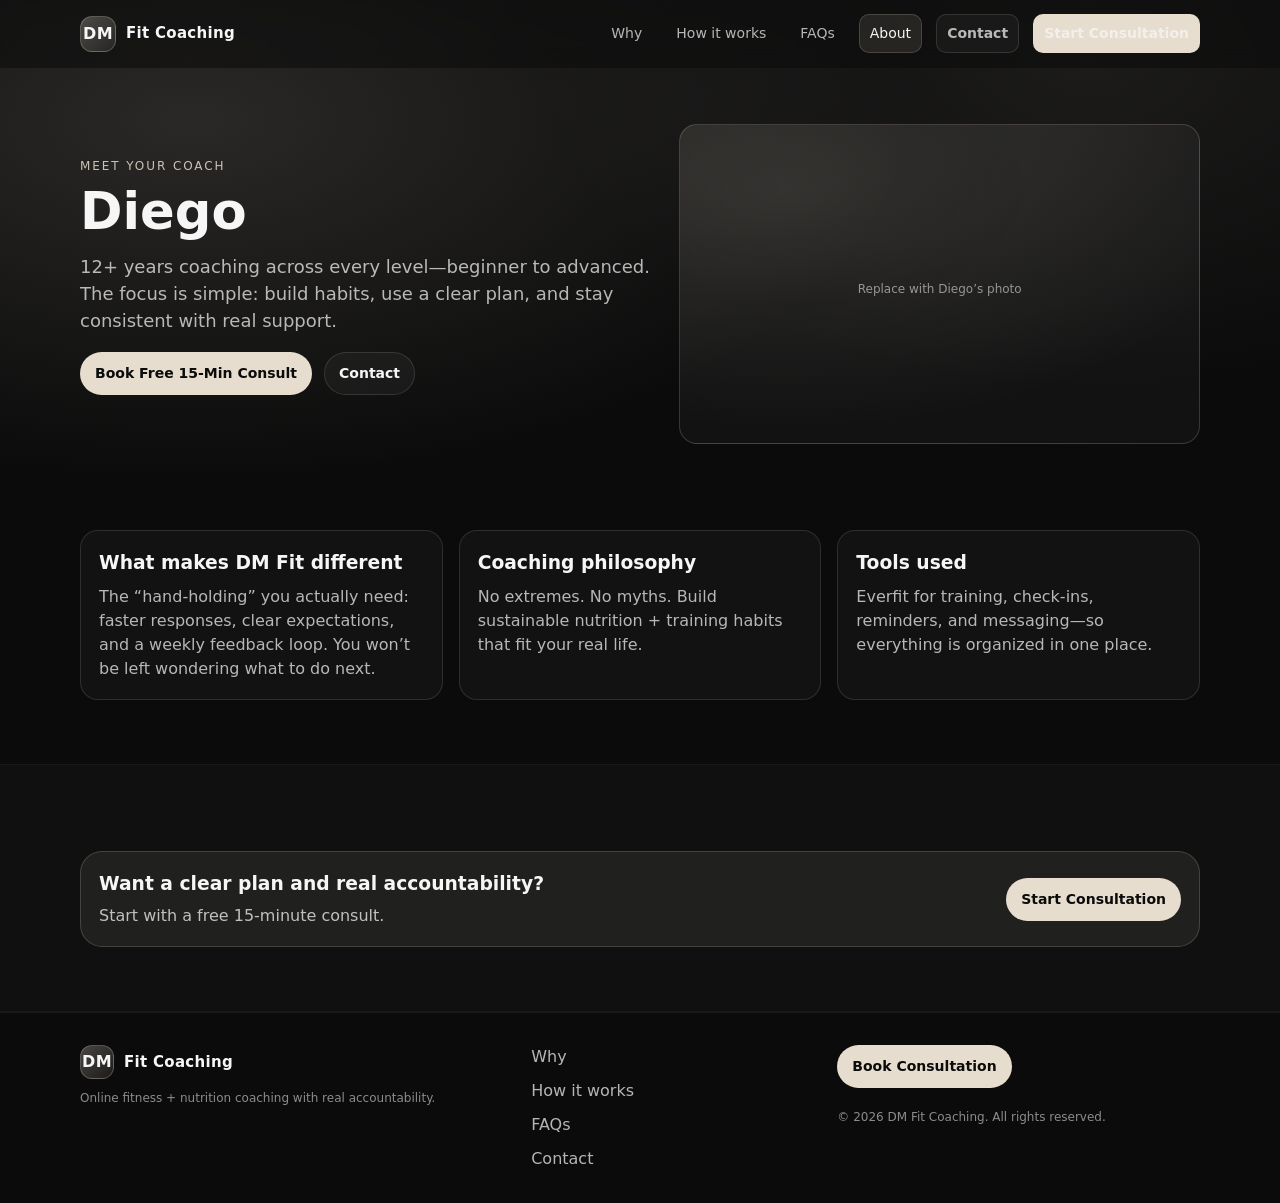
==== about.html @ 83080375 "template-base" ====
<!DOCTYPE html>
<html lang="en">
<head>
  <meta charset="UTF-8" />
  <meta name="viewport" content="width=device-width, initial-scale=1.0" />
  <title>About Diego | DM Fit Coaching</title>
  <meta name="description" content="Meet Diego — coach for DM Fit Coaching with 12+ years of experience helping clients lose weight, build strength, and build sustainable habits." />
  <link rel="stylesheet" href="styles.css" />
</head>
<body>
  <header class="header header--simple" id="siteHeader">
    <div class="container header__inner">
      <a class="brand" href="index.html">
        <span class="brand__mark">DM</span>
        <span class="brand__text">Fit Coaching</span>
      </a>

      <nav class="nav" aria-label="Primary navigation">
        <a href="index.html#why">Why</a>
        <a href="index.html#how">How it works</a>
        <a href="index.html#faq">FAQs</a>
        <a class="isActive" href="about.html">About</a>
        <a class="btn btn--ghost" href="contact.html">Contact</a>
        <a class="btn btn--primary" href="book.html">Start Consultation</a>
      </nav>

      <button class="burger" id="burgerBtn" aria-label="Open menu" aria-expanded="false">
        <span></span><span></span><span></span>
      </button>
    </div>

    <div class="mobile" id="mobileNav" aria-hidden="true">
      <div class="container mobile__inner">
        <a href="index.html#why" class="mobile__link">Why</a>
        <a href="index.html#how" class="mobile__link">How it works</a>
        <a href="index.html#faq" class="mobile__link">FAQs</a>
        <a href="about.html" class="mobile__link">About</a>
        <a href="contact.html" class="mobile__link">Contact</a>
        <a class="btn btn--primary mobile__cta" href="book.html">Start Consultation</a>
      </div>
    </div>
  </header>

  <main>
    <section class="pageHero">
      <div class="container pageHero__grid">
        <div>
          <p class="eyebrow">MEET YOUR COACH</p>
          <h1>Diego</h1>
          <p class="lead">
            12+ years coaching across every level—beginner to advanced.
            The focus is simple: build habits, use a clear plan, and stay consistent with real support.
          </p>

          <div class="hero__cta">
            <a class="btn btn--primary" href="book.html">Book Free 15-Min Consult</a>
            <a class="btn btn--ghost" href="contact.html">Contact</a>
          </div>
        </div>

        <div class="portrait" aria-label="Portrait placeholder">
          <div class="portrait__frame">
            <p class="micro">Replace with Diego’s photo</p>
          </div>
        </div>
      </div>
    </section>

    <section class="section">
      <div class="container">
        <div class="cards">
          <article class="card">
            <h3>What makes DM Fit different</h3>
            <p>
              The “hand-holding” you actually need: faster responses, clear expectations, and a weekly feedback loop.
              You won’t be left wondering what to do next.
            </p>
          </article>

          <article class="card">
            <h3>Coaching philosophy</h3>
            <p>
              No extremes. No myths. Build sustainable nutrition + training habits that fit your real life.
            </p>
          </article>

          <article class="card">
            <h3>Tools used</h3>
            <p>
              Everfit for training, check-ins, reminders, and messaging—so everything is organized in one place.
            </p>
          </article>
        </div>
      </div>
    </section>

    <section class="section section--alt">
      <div class="container">
        <div class="ctaBand">
          <div>
            <h3>Want a clear plan and real accountability?</h3>
            <p>Start with a free 15-minute consult.</p>
          </div>
          <a class="btn btn--primary" href="book.html">Start Consultation</a>
        </div>
      </div>
    </section>
  </main>

  <footer class="footer">
    <div class="container footer__inner">
      <div class="footer__brand">
        <div class="brand brand--footer">
          <span class="brand__mark">DM</span>
          <span class="brand__text">Fit Coaching</span>
        </div>
        <p class="micro">Online fitness + nutrition coaching with real accountability.</p>
      </div>

      <div class="footer__links">
        <a href="index.html#why">Why</a>
        <a href="index.html#how">How it works</a>
        <a href="index.html#faq">FAQs</a>
        <a href="contact.html">Contact</a>
      </div>

      <div class="footer__cta">
        <a class="btn btn--primary" href="book.html">Book Consultation</a>
        <p class="micro">© <span id="year"></span> DM Fit Coaching. All rights reserved.</p>
      </div>
    </div>
  </footer>

  <script src="script.js"></script>
</body>
</html>
---- styles.css ----
:root{
  --bg: #0b0b0b;
  --panel: #111111;
  --text: #f6f6f6;
  --muted: rgba(246,246,246,.72);
  --line: rgba(246,246,246,.12);

  /* Beige accent */
  --accent: #e7ddcf;
  --accent2: rgba(231,221,207,.16);

  --shadow: 0 18px 60px rgba(0,0,0,.45);
  --radius: 18px;

  --container: 1120px;
}

*{ box-sizing: border-box; }
html{ scroll-behavior: smooth; }
body{
  margin: 0;
  font-family: ui-sans-serif, system-ui, -apple-system, Segoe UI, Roboto, Helvetica, Arial, "Apple Color Emoji","Segoe UI Emoji";
  background: radial-gradient(1200px 600px at 15% 10%, rgba(231,221,207,.14), transparent 60%),
              radial-gradient(1000px 600px at 85% 5%, rgba(231,221,207,.08), transparent 55%),
              var(--bg);
  color: var(--text);
  line-height: 1.5;
}

a{ color: inherit; text-decoration: none; }
a:hover{ opacity: .92; }
img{ max-width: 100%; display:block; }

.container{
  width: min(var(--container), calc(100% - 40px));
  margin: 0 auto;
}

.srOnly{
  position:absolute;
  width:1px;height:1px;
  padding:0;margin:-1px;
  overflow:hidden;clip:rect(0,0,0,0);
  white-space:nowrap;border:0;
}

/* Topbar */
.topbar{
  background: rgba(255,255,255,.03);
  border-bottom: 1px solid var(--line);
}
.topbar__inner{
  display:flex;
  align-items:center;
  justify-content:space-between;
  gap: 16px;
  padding: 10px 0;
  font-size: 13px;
  color: var(--muted);
}
.topbar__link{
  color: var(--accent);
  font-weight: 600;
}

/* Header */
.header{
  position: sticky;
  top: 0;
  z-index: 50;
  border-bottom: 1px solid transparent;
  background: rgba(11,11,11,.55);
  backdrop-filter: blur(10px);
}
.header.isScrolled{
  border-bottom-color: var(--line);
}
.header__inner{
  display:flex;
  align-items:center;
  justify-content:space-between;
  gap: 18px;
  padding: 14px 0;
}

.brand{
  display:flex;
  align-items:center;
  gap: 10px;
  font-weight: 800;
  letter-spacing: .3px;
}
.brand__mark{
  width: 36px; height: 36px;
  display:grid; place-items:center;
  border-radius: 12px;
  background: linear-gradient(135deg, rgba(231,221,207,.28), rgba(231,221,207,.08));
  border: 1px solid rgba(231,221,207,.25);
}
.brand__text{ font-size: 15px; }

.nav{
  display:flex;
  align-items:center;
  gap: 14px;
}
.nav a{
  font-size: 14px;
  color: var(--muted);
  padding: 8px 10px;
  border-radius: 10px;
}
.nav a:hover{
  background: rgba(255,255,255,.04);
  color: var(--text);
}
.nav .isActive{
  color: var(--text);
  background: rgba(231,221,207,.10);
  border: 1px solid rgba(231,221,207,.18);
}

.burger{
  display:none;
  background: transparent;
  border: 0;
  padding: 8px;
  border-radius: 12px;
}
.burger:hover{ background: rgba(255,255,255,.04); }
.burger span{
  display:block;
  width: 22px;
  height: 2px;
  background: var(--text);
  margin: 5px 0;
  border-radius: 2px;
}

.mobile{
  display:none;
  border-top: 1px solid var(--line);
  background: rgba(11,11,11,.92);
}
.mobile__inner{
  display:grid;
  gap: 10px;
  padding: 14px 0 18px;
}
.mobile__link{
  padding: 12px 12px;
  border-radius: 12px;
  border: 1px solid var(--line);
  background: rgba(255,255,255,.03);
}
.mobile__cta{ margin-top: 6px; }

/* Buttons */
.btn{
  display:inline-flex;
  align-items:center;
  justify-content:center;
  gap: 10px;
  padding: 10px 14px;
  border-radius: 999px;
  border: 1px solid transparent;
  font-weight: 700;
  font-size: 14px;
  cursor: pointer;
}
.btn--primary{
  background: var(--accent);
  color: #0b0b0b;
  border-color: rgba(231,221,207,.35);
}
.btn--primary:hover{ filter: brightness(.97); }
.btn--ghost{
  background: rgba(255,255,255,.04);
  border-color: var(--line);
  color: var(--text);
}
.btn--ghost:hover{ background: rgba(255,255,255,.06); }
.btn--wide{ width: 100%; }

.iconBtn{
  background: rgba(255,255,255,.06);
  border: 1px solid var(--line);
  color: var(--text);
  border-radius: 12px;
  padding: 8px 10px;
  cursor:pointer;
}

/* Hero */
.hero{
  padding: 64px 0 36px;
}
.hero__grid{
  display:grid;
  grid-template-columns: 1.15fr .85fr;
  gap: 34px;
  align-items:center;
}
.eyebrow{
  font-size: 12px;
  letter-spacing: .16em;
  color: rgba(231,221,207,.85);
  margin: 0 0 10px;
}
h1{
  font-size: clamp(34px, 4vw, 56px);
  line-height: 1.05;
  margin: 0 0 14px;
}
.lead{
  font-size: 18px;
  color: var(--muted);
  margin: 0 0 18px;
  max-width: 62ch;
}
.hero__cta{
  display:flex;
  gap: 12px;
  flex-wrap: wrap;
  margin: 12px 0 16px;
}
.hero__badges{
  display:flex;
  flex-wrap:wrap;
  gap: 10px;
}
.badge{
  font-size: 13px;
  color: rgba(246,246,246,.85);
  background: rgba(255,255,255,.04);
  border: 1px solid var(--line);
  padding: 8px 10px;
  border-radius: 999px;
}

/* Media Card */
.mediaCard{
  background: linear-gradient(180deg, rgba(255,255,255,.05), rgba(255,255,255,.02));
  border: 1px solid rgba(231,221,207,.18);
  border-radius: var(--radius);
  box-shadow: var(--shadow);
  overflow:hidden;
}
.mediaCard__top{
  display:flex;
  gap: 8px;
  padding: 12px 14px;
  border-bottom: 1px solid rgba(255,255,255,.06);
  background: rgba(0,0,0,.25);
}
.dot{
  width: 10px; height: 10px;
  border-radius: 999px;
  background: rgba(246,246,246,.25);
}
.mediaCard__content{ padding: 16px 16px 18px; }
.stat{
  display:flex;
  align-items:baseline;
  justify-content:space-between;
  gap: 12px;
  padding: 14px;
  border-radius: 16px;
  background: rgba(231,221,207,.08);
  border: 1px solid rgba(231,221,207,.14);
  margin-bottom: 14px;
}
.stat__label{ color: rgba(246,246,246,.75); font-size: 13px; }
.stat__value{ font-weight: 800; }

.chat{ display:grid; gap: 10px; }
.chat__row{ display:flex; }
.chat__row--coach{ justify-content:flex-start; }
.chat__row--client{ justify-content:flex-end; }
.chat__bubble{
  max-width: 85%;
  padding: 10px 12px;
  border-radius: 14px;
  border: 1px solid var(--line);
  background: rgba(255,255,255,.03);
  color: rgba(246,246,246,.85);
  font-size: 13px;
}
.micro{
  font-size: 12px;
  color: rgba(246,246,246,.55);
  margin: 10px 0 0;
}

/* Sections */
.section{
  padding: 64px 0;
}
.section--alt{
  background: rgba(255,255,255,.02);
  border-top: 1px solid rgba(255,255,255,.04);
  border-bottom: 1px solid rgba(255,255,255,.04);
}
.section__head{
  margin-bottom: 22px;
  max-width: 80ch;
}
.section__head h2{
  font-size: 32px;
  margin: 0 0 10px;
  letter-spacing: -.02em;
}
.section__head p{
  margin: 0;
  color: var(--muted);
}

/* Cards */
.cards{
  display:grid;
  grid-template-columns: repeat(3, 1fr);
  gap: 16px;
}
.card{
  background: rgba(255,255,255,.03);
  border: 1px solid var(--line);
  border-radius: var(--radius);
  padding: 18px;
}
.card h3{ margin: 0 0 8px; }
.card p{ margin: 0; color: var(--muted); }
.card--flat{ background: rgba(255,255,255,.02); }

/* Steps */
.steps{
  display:grid;
  gap: 12px;
}
.step{
  display:flex;
  gap: 14px;
  padding: 16px;
  border-radius: var(--radius);
  background: rgba(255,255,255,.03);
  border: 1px solid var(--line);
}
.step__num{
  width: 34px; height: 34px;
  border-radius: 12px;
  display:grid; place-items:center;
  background: rgba(231,221,207,.10);
  border: 1px solid rgba(231,221,207,.18);
  color: var(--accent);
  font-weight: 900;
}
.step__body h3{ margin: 0 0 4px; }
.step__body p{ margin: 0; color: var(--muted); }

/* Callout */
.callout{
  margin-top: 18px;
  display:grid;
  grid-template-columns: 1fr .55fr;
  gap: 16px;
  padding: 18px;
  border-radius: calc(var(--radius) + 4px);
  background: linear-gradient(135deg, rgba(231,221,207,.10), rgba(255,255,255,.02));
  border: 1px solid rgba(231,221,207,.16);
}
.checklist{
  margin: 10px 0 0;
  padding-left: 18px;
  color: rgba(246,246,246,.82);
}
.checklist li{ margin: 8px 0; }
.callout__cta{
  display:grid;
  gap: 10px;
  align-content:start;
}
.priceTag{
  border-radius: var(--radius);
  background: rgba(0,0,0,.22);
  border: 1px solid rgba(231,221,207,.18);
  padding: 16px;
  text-align:center;
}
.priceTag__amount{
  font-size: 40px;
  font-weight: 900;
  letter-spacing: -0.04em;
}
.priceTag__term{ color: var(--muted); }

/* Stories */
.stories{
  display:grid;
  grid-template-columns: repeat(3, 1fr);
  gap: 16px;
}
.story{
  display:block;
  border-radius: var(--radius);
  padding: 18px;
  background: rgba(255,255,255,.03);
  border: 1px solid var(--line);
}
.story__quote{ margin: 0 0 10px; font-weight: 650; }
.story__meta{ margin: 0; color: var(--muted); font-size: 13px; }

/* FAQ */
.faq{
  border-radius: var(--radius);
  overflow:hidden;
  border: 1px solid var(--line);
  background: rgba(255,255,255,.02);
}
.faq__q{
  width: 100%;
  text-align:left;
  padding: 16px 16px;
  display:flex;
  align-items:center;
  justify-content:space-between;
  gap: 12px;
  background: transparent;
  border: 0;
  color: var(--text);
  cursor:pointer;
  font-weight: 750;
  border-bottom: 1px solid rgba(255,255,255,.04);
}
.faq__q:hover{ background: rgba(255,255,255,.03); }
.faq__icon{ color: var(--accent); font-weight: 900; }
.faq__a{
  display:none;
  padding: 0 16px 16px;
  color: var(--muted);
}
.faq__q[aria-expanded="true"] + .faq__a{
  display:block;
}

/* CTA band */
.ctaBand{
  margin-top: 22px;
  display:flex;
  align-items:center;
  justify-content:space-between;
  gap: 14px;
  padding: 18px;
  border-radius: calc(var(--radius) + 4px);
  border: 1px solid rgba(231,221,207,.18);
  background: rgba(231,221,207,.08);
}
.ctaBand--tight{ margin-top: 16px; }
.ctaBand h3{ margin: 0 0 6px; }
.ctaBand p{ margin: 0; color: rgba(246,246,246,.75); }

/* Lead box */
.leadBox{
  display:flex;
  align-items:center;
  justify-content:space-between;
  gap: 16px;
  padding: 18px;
  border-radius: calc(var(--radius) + 4px);
  border: 1px solid rgba(255,255,255,.08);
  background: rgba(255,255,255,.03);
}
.leadBox__copy h2{ margin: 0 0 6px; }
.leadBox__copy p{ margin: 0; color: var(--muted); }
.leadBox__form{
  display:flex;
  gap: 10px;
  align-items:center;
  flex-wrap: wrap;
}
.leadBox__form input{
  height: 42px;
  min-width: 240px;
  padding: 0 12px;
  border-radius: 999px;
  border: 1px solid var(--line);
  background: rgba(0,0,0,.25);
  color: var(--text);
  outline: none;
}
.leadBox__form input:focus{
  border-color: rgba(231,221,207,.35);
  box-shadow: 0 0 0 4px rgba(231,221,207,.10);
}
.formMsg{ margin: 8px 0 0; color: rgba(231,221,207,.95); font-size: 13px; width: 100%; }

/* Page hero */
.pageHero{
  padding: 56px 0 22px;
}
.pageHero__grid{
  display:grid;
  grid-template-columns: 1.05fr .95fr;
  gap: 24px;
  align-items:center;
}

/* Portrait placeholder */
.portrait__frame{
  height: 320px;
  border-radius: var(--radius);
  border: 1px solid rgba(231,221,207,.18);
  background:
    radial-gradient(800px 400px at 20% 20%, rgba(231,221,207,.12), transparent 60%),
    rgba(255,255,255,.03);
  display:grid;
  place-items:center;
}

/* Embed */
.embedCard{
  padding: 18px;
  border-radius: calc(var(--radius) + 4px);
  border: 1px solid rgba(255,255,255,.08);
  background: rgba(255,255,255,.03);
}
.embedCard__title{ margin: 0 0 8px; }
.embed{
  margin-top: 14px;
  border-radius: var(--radius);
  overflow:hidden;
  border: 1px solid var(--line);
  background: rgba(0,0,0,.25);
}
.embed iframe{
  width: 100%;
  height: 720px;
  border: 0;
}

/* Contact */
.contactGrid{
  display:grid;
  grid-template-columns: 1.1fr .9fr;
  gap: 16px;
}
.contactCard{
  padding: 18px;
  border-radius: calc(var(--radius) + 4px);
  border: 1px solid rgba(255,255,255,.08);
  background: rgba(255,255,255,.03);
}
.form{ margin-top: 14px; display:grid; gap: 12px; }
.field{ display:grid; gap: 6px; }
.field label{ font-size: 13px; color: rgba(246,246,246,.75); }
.field input, .field select, .field textarea{
  border-radius: 14px;
  border: 1px solid var(--line);
  background: rgba(0,0,0,.25);
  color: var(--text);
  padding: 12px 12px;
  outline: none;
}
.field textarea{ resize: vertical; min-height: 120px; }
.field input:focus, .field select:focus, .field textarea:focus{
  border-color: rgba(231,221,207,.35);
  box-shadow: 0 0 0 4px rgba(231,221,207,.10);
}
.contactAside{ display:grid; gap: 12px; }

/* Modal */
.modal{
  position: fixed;
  inset: 0;
  display:none;
  z-index: 100;
}
.modal.isOpen{ display:block; }
.modal__backdrop{
  position:absolute;
  inset:0;
  background: rgba(0,0,0,.62);
}
.modal__panel{
  position: relative;
  width: min(560px, calc(100% - 28px));
  margin: 70px auto;
  border-radius: calc(var(--radius) + 6px);
  border: 1px solid rgba(231,221,207,.18);
  background: rgba(12,12,12,.96);
  box-shadow: var(--shadow);
  overflow:hidden;
}
.modal__head{
  display:flex;
  align-items:center;
  justify-content:space-between;
  padding: 14px 16px;
  border-bottom: 1px solid rgba(255,255,255,.06);
}
.modal__head h3{ margin: 0; }
.modal__body{ padding: 16px; }

.pricingCard{
  border-radius: var(--radius);
  border: 1px solid rgba(255,255,255,.08);
  background: rgba(255,255,255,.03);
  padding: 16px;
}
.pricingCard__top{
  display:flex;
  align-items:baseline;
  justify-content:space-between;
  gap: 12px;
  border-bottom: 1px solid rgba(255,255,255,.06);
  padding-bottom: 12px;
  margin-bottom: 12px;
}
.pricingCard__price{
  margin: 0;
  font-size: 28px;
  font-weight: 900;
}
.pricingCard__price span{
  font-size: 14px;
  font-weight: 700;
  color: var(--muted);
}

/* Footer */
.footer{
  border-top: 1px solid rgba(255,255,255,.06);
  padding: 32px 0;
}
.footer__inner{
  display:grid;
  grid-template-columns: 1.2fr .8fr 1fr;
  gap: 16px;
  align-items:start;
}
.footer__links{
  display:grid;
  gap: 10px;
  color: var(--muted);
}
.brand--footer .brand__mark{ width: 34px; height: 34px; }
.footer__cta{ display:grid; gap: 10px; justify-items:start; }

/* Responsive */
@media (max-width: 980px){
  .nav{ display:none; }
  .burger{ display:block; }
  .mobile.isOpen{ display:block; }

  .hero__grid{ grid-template-columns: 1fr; }
  .cards{ grid-template-columns: 1fr; }
  .stories{ grid-template-columns: 1fr; }
  .callout{ grid-template-columns: 1fr; }
  .contactGrid{ grid-template-columns: 1fr; }
  .footer__inner{ grid-template-columns: 1fr; }
  .pageHero__grid{ grid-template-columns: 1fr; }
  .leadBox{ flex-direction: column; align-items: stretch; }
  .leadBox__form input{ flex: 1; min-width: 0; }
}

@media (prefers-reduced-motion: reduce){
  html{ scroll-behavior: auto; }
}
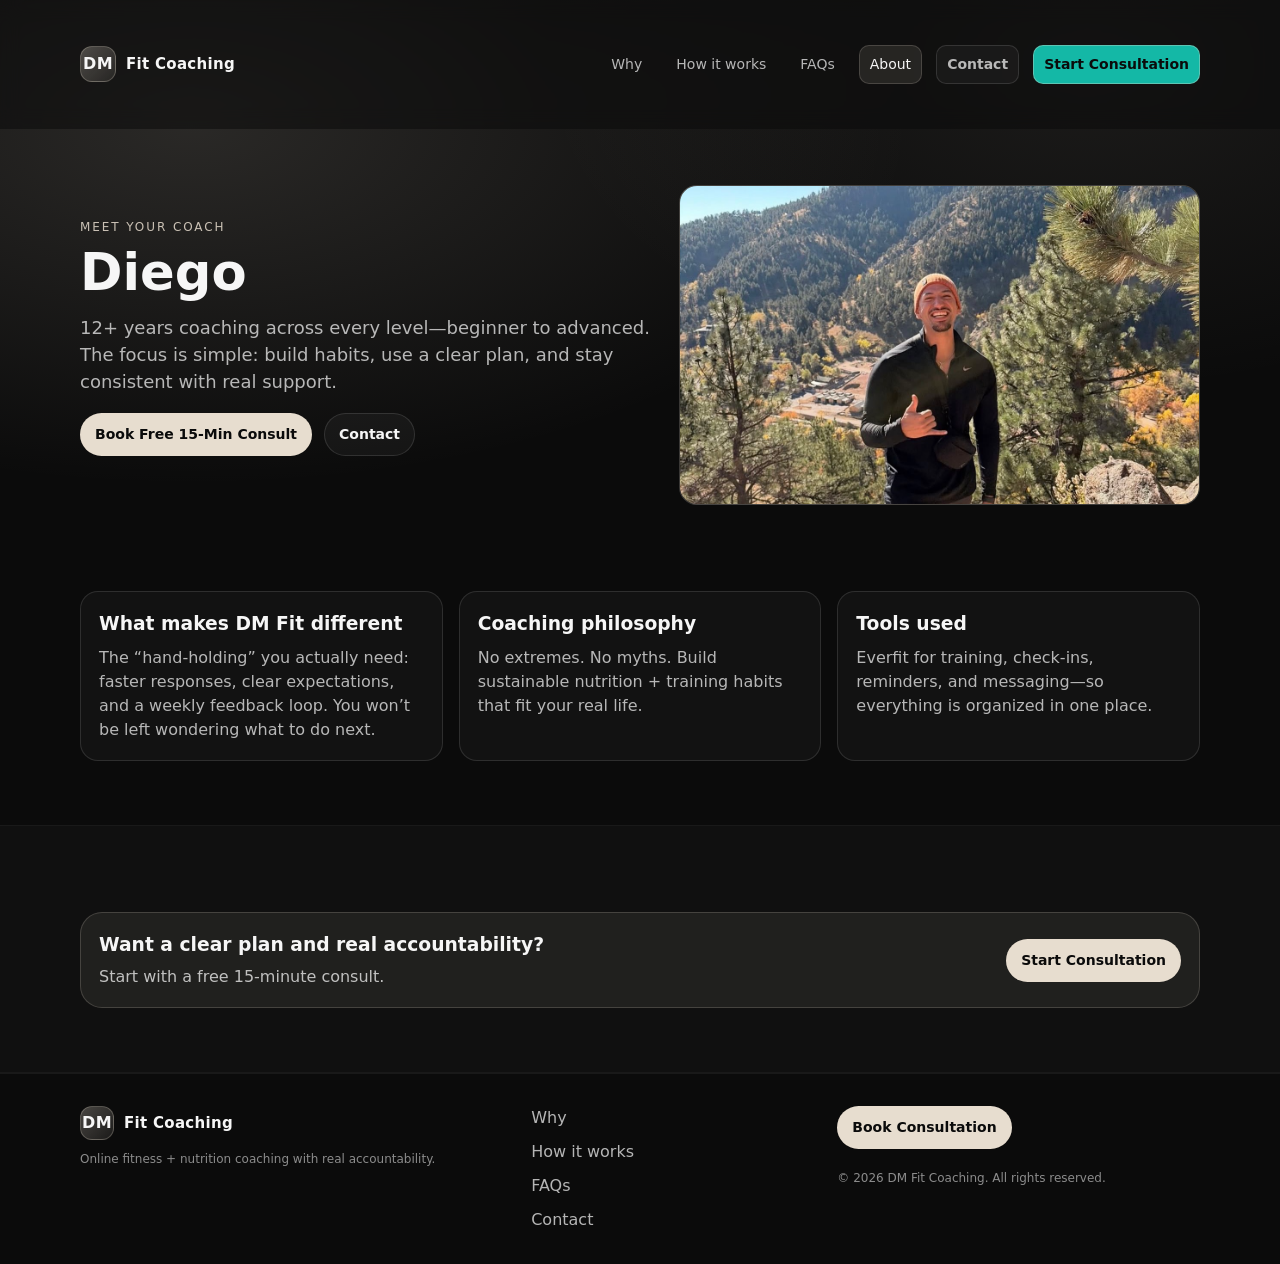
==== commit 66ca6435: "text-color-button-base" ====
--- a/about.html
+++ b/about.html
@@ -21,7 +21,7 @@
         <a href="index.html#faq">FAQs</a>
         <a class="isActive" href="about.html">About</a>
         <a class="btn btn--ghost" href="contact.html">Contact</a>
-        <a class="btn btn--primary" href="book.html">Start Consultation</a>
+        <a class="btn btn--top-button" href="book.html">Start Consultation</a>
       </nav>
 
       <button class="burger" id="burgerBtn" aria-label="Open menu" aria-expanded="false">
@@ -60,7 +60,7 @@
 
         <div class="portrait" aria-label="Portrait placeholder">
           <div class="portrait__frame">
-            <p class="micro">Replace with Diego’s photo</p>
+            <img src="assests/diego-about-pic.jpg" alt="Diego coaching portrait" />
           </div>
         </div>
       </div>
--- a/styles.css
+++ b/styles.css
@@ -81,6 +81,7 @@
   justify-content:space-between;
   gap: 18px;
   padding: 14px 0;
+  height: 8rem;
 }
 
 .brand{
@@ -173,6 +174,14 @@
   color: #0b0b0b;
   border-color: rgba(231,221,207,.35);
 }
+.btn--top-button{
+    color: #0b0b0b !important;
+    background: #14B8A6;
+    border-color: rgba(231,221,207,.35);
+}
+.btn--top-button:hover{
+    background: #2DD4BF !important;
+}
 .btn--primary:hover{ filter: brightness(.97); }
 .btn--ghost{
   background: rgba(255,255,255,.04);
@@ -194,6 +203,9 @@
 /* Hero */
 .hero{
   padding: 64px 0 36px;
+}
+.highlight{
+  color: #14B8A6;
 }
 .hero__grid{
   display:grid;
@@ -507,12 +519,17 @@
 .portrait__frame{
   height: 320px;
   border-radius: var(--radius);
+  overflow: hidden;
   border: 1px solid rgba(231,221,207,.18);
   background:
     radial-gradient(800px 400px at 20% 20%, rgba(231,221,207,.12), transparent 60%),
     rgba(255,255,255,.03);
-  display:grid;
-  place-items:center;
+}
+.portrait__frame img{
+  width: 100%;
+  height: 100%;
+  object-fit: cover;
+  object-position: center;
 }
 
 /* Embed */
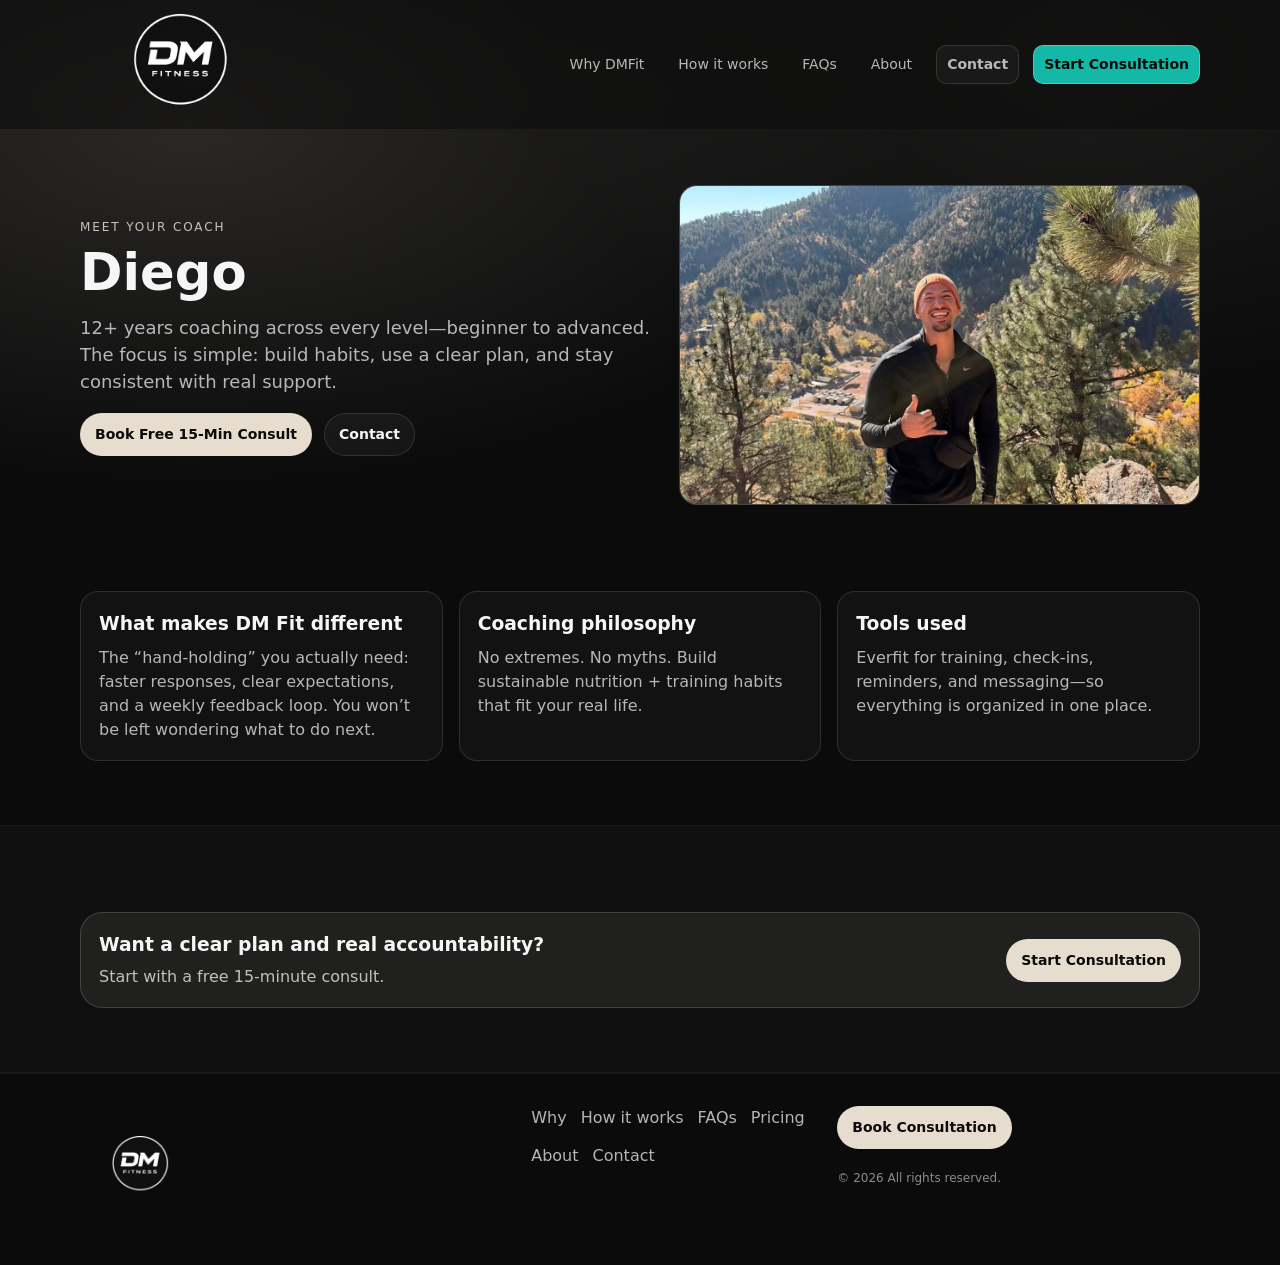
==== commit 680d9382: "added-pricing-fxfooter-fxabtme" ====
--- a/about.html
+++ b/about.html
@@ -10,16 +10,15 @@
 <body>
   <header class="header header--simple" id="siteHeader">
     <div class="container header__inner">
-      <a class="brand" href="index.html">
-        <span class="brand__mark">DM</span>
-        <span class="brand__text">Fit Coaching</span>
+      <a class="brand" href="index.html" aria-label="DM Fit Coaching Home">
+        <img src="assests/diego-log.png" alt="DM Fit Coaching logo" height="200" width="200">
       </a>
 
       <nav class="nav" aria-label="Primary navigation">
-        <a href="index.html#why">Why</a>
+        <a href="index.html#why">Why DMFit</a>
         <a href="index.html#how">How it works</a>
         <a href="index.html#faq">FAQs</a>
-        <a class="isActive" href="about.html">About</a>
+        <a href="about.html">About</a>
         <a class="btn btn--ghost" href="contact.html">Contact</a>
         <a class="btn btn--top-button" href="book.html">Start Consultation</a>
       </nav>
@@ -31,7 +30,7 @@
 
     <div class="mobile" id="mobileNav" aria-hidden="true">
       <div class="container mobile__inner">
-        <a href="index.html#why" class="mobile__link">Why</a>
+        <a href="index.html#why" class="mobile__link">Why DMFit</a>
         <a href="index.html#how" class="mobile__link">How it works</a>
         <a href="index.html#faq" class="mobile__link">FAQs</a>
         <a href="about.html" class="mobile__link">About</a>
@@ -110,23 +109,23 @@
   <footer class="footer">
     <div class="container footer__inner">
       <div class="footer__brand">
-        <div class="brand brand--footer">
-          <span class="brand__mark">DM</span>
-          <span class="brand__text">Fit Coaching</span>
-        </div>
-        <p class="micro">Online fitness + nutrition coaching with real accountability.</p>
+        <a class="footer__logoLink" href="index.html" aria-label="DM Fit Coaching Home">
+          <img class="footer__logo" src="assests/diego-log.png" alt="DM Fit Coaching logo" height="120" width="120">
+        </a>
       </div>
 
       <div class="footer__links">
         <a href="index.html#why">Why</a>
         <a href="index.html#how">How it works</a>
         <a href="index.html#faq">FAQs</a>
+        <a href="pricing.html">Pricing</a>
+        <a href="about.html">About</a>
         <a href="contact.html">Contact</a>
       </div>
 
       <div class="footer__cta">
         <a class="btn btn--primary" href="book.html">Book Consultation</a>
-        <p class="micro">© <span id="year"></span> DM Fit Coaching. All rights reserved.</p>
+        <p class="micro">© <span id="year"></span> All rights reserved.</p>
       </div>
     </div>
   </footer>
--- a/styles.css
+++ b/styles.css
@@ -46,10 +46,31 @@
 
 /* Topbar */
 .topbar{
+  position: relative;
+  overflow: hidden;
+  isolation: isolate;
   background: rgba(255,255,255,.03);
   border-bottom: 1px solid var(--line);
 }
+.topbar::before{
+  content: "";
+  position: absolute;
+  inset: 0;
+  pointer-events: none;
+  background: linear-gradient(
+    105deg,
+    transparent 0%,
+    rgba(20,184,166,.18) 42%,
+    rgba(231,221,207,.22) 50%,
+    rgba(20,184,166,.18) 58%,
+    transparent 100%
+  );
+  transform: translateX(-115%);
+  animation: topbarSweep 8s ease-in-out infinite;
+}
 .topbar__inner{
+  position: relative;
+  z-index: 1;
   display:flex;
   align-items:center;
   justify-content:space-between;
@@ -58,9 +79,80 @@
   font-size: 13px;
   color: var(--muted);
 }
+.topbar__inner > span{
+  animation: topbarItemIn .55s ease-out both;
+}
 .topbar__link{
+  position: relative;
+  display: inline-flex;
+  align-items: center;
   color: var(--accent);
   font-weight: 600;
+  transition: transform .22s ease, color .22s ease;
+  animation: topbarItemIn .7s ease-out both;
+}
+.topbar__link::after{
+  content: "";
+  position: absolute;
+  left: 0;
+  bottom: -2px;
+  width: 100%;
+  height: 1px;
+  background: currentColor;
+  transform: scaleX(0);
+  transform-origin: left;
+  transition: transform .22s ease;
+}
+.topbar__link:hover{
+  transform: translateX(2px);
+}
+.topbar__link:hover::after{
+  transform: scaleX(1);
+}
+
+@keyframes topbarSweep{
+  0%{ transform: translateX(-115%); }
+  45%{ transform: translateX(115%); }
+  100%{ transform: translateX(115%); }
+}
+@keyframes topbarItemIn{
+  from{
+    opacity: 0;
+    transform: translateY(-6px);
+  }
+  to{
+    opacity: 1;
+    transform: translateY(0);
+  }
+}
+@keyframes heroFadeIn{
+  from{
+    opacity: 0;
+    transform: translateY(14px);
+  }
+  to{
+    opacity: 1;
+    transform: translateY(0);
+  }
+}
+@keyframes heroGlowDrift{
+  0%{
+    transform: translate3d(0, 0, 0) scale(1);
+  }
+  100%{
+    transform: translate3d(16px, 10px, 0) scale(1.06);
+  }
+}
+@keyframes aboutSnapPulse{
+  0%{
+    transform: translateY(0) scale(1);
+  }
+  50%{
+    transform: translateY(0) scale(1.03);
+  }
+  100%{
+    transform: translateY(0) scale(1);
+  }
 }
 
 /* Header */
@@ -83,7 +175,6 @@
   padding: 14px 0;
   height: 8rem;
 }
-
 .brand{
   display:flex;
   align-items:center;
@@ -91,6 +182,7 @@
   font-weight: 800;
   letter-spacing: .3px;
 }
+.header__inner .brand{ margin-right: auto; }
 .brand__mark{
   width: 36px; height: 36px;
   display:grid; place-items:center;
@@ -202,17 +294,57 @@
 
 /* Hero */
 .hero{
-  padding: 64px 0 36px;
+  position: relative;
+  overflow: hidden;
+  padding: 64px 0 42px;
+}
+.hero::before,
+.hero::after{
+  content: "";
+  position: absolute;
+  pointer-events: none;
+  z-index: 0;
+}
+.hero::before{
+  width: 620px;
+  height: 620px;
+  left: -240px;
+  top: -240px;
+  background: radial-gradient(circle, rgba(20,184,166,.22) 0%, rgba(20,184,166,0) 66%);
+  animation: heroGlowDrift 9s ease-in-out infinite alternate;
+}
+.hero::after{
+  width: 520px;
+  height: 520px;
+  right: -210px;
+  top: -120px;
+  background: radial-gradient(circle, rgba(231,221,207,.16) 0%, rgba(231,221,207,0) 64%);
+  animation: heroGlowDrift 11s ease-in-out infinite alternate-reverse;
 }
 .highlight{
   color: #14B8A6;
+  text-shadow: 0 0 20px rgba(20,184,166,.22);
 }
 .hero__grid{
+  position: relative;
+  z-index: 1;
   display:grid;
   grid-template-columns: 1.15fr .85fr;
   gap: 34px;
   align-items:center;
 }
+.hero__copy{
+  max-width: 760px;
+}
+.hero__copy > *{
+  opacity: 0;
+  transform: translateY(14px);
+  animation: heroFadeIn .72s cubic-bezier(.2,.65,.2,1) forwards;
+}
+.hero__copy > .eyebrow{ animation-delay: .08s; }
+.hero__copy > h1{ animation-delay: .18s; }
+.hero__copy > .lead{ animation-delay: .30s; }
+.hero__copy > .hero__cta{ animation-delay: .44s; }
 .eyebrow{
   font-size: 12px;
   letter-spacing: .16em;
@@ -235,6 +367,15 @@
   gap: 12px;
   flex-wrap: wrap;
   margin: 12px 0 16px;
+}
+.hero__cta .btn{
+  transition: transform .22s ease, box-shadow .22s ease, filter .22s ease;
+}
+.hero__cta .btn:hover{
+  transform: translateY(-2px);
+}
+.hero__cta .btn--primary:hover{
+  box-shadow: 0 10px 28px rgba(20,184,166,.28);
 }
 .hero__badges{
   display:flex;
@@ -304,6 +445,128 @@
   margin: 10px 0 0;
 }
 
+/* About preview */
+.aboutSnap{
+  padding: 0 0 14px;
+}
+.aboutSnap__panel{
+  display:grid;
+  grid-template-columns: minmax(240px, 320px) 1fr;
+  gap: 20px;
+  align-items:center;
+  padding: 0;
+  border: 0;
+  background: transparent;
+  box-shadow: none;
+}
+.aboutSnap__media{
+  width: min(100%, 320px);
+  aspect-ratio: 4 / 5;
+  border-radius: var(--radius);
+  overflow:hidden;
+  border: 0;
+  justify-self:start;
+}
+.aboutSnap__media img{
+  width: 100%;
+  height: 100%;
+  object-fit: cover;
+  object-position: center;
+}
+.aboutSnap__copy{
+  display:grid;
+  align-content:center;
+  gap: 12px;
+}
+.aboutSnap__copy h2{
+  margin: 0;
+  font-size: clamp(28px, 3vw, 40px);
+  letter-spacing: -.02em;
+}
+.aboutSnap__copy p{
+  margin: 0;
+  color: var(--muted);
+}
+.aboutSnap__text{
+  display:grid;
+  gap: 4px;
+}
+.aboutSnap__line{
+  display:block;
+}
+.aboutSnap__meta{
+  display:flex;
+  flex-wrap:wrap;
+  gap: 10px;
+  margin-top: 4px;
+}
+.aboutSnap__meta span{
+  display:inline-flex;
+  align-items:center;
+  padding: 8px 10px;
+  border-radius: 999px;
+  border: 1px solid rgba(231,221,207,.22);
+  background: rgba(231,221,207,.10);
+  color: rgba(246,246,246,.9);
+  font-size: 11px;
+  letter-spacing: .08em;
+  text-transform: uppercase;
+  transition: transform .18s ease, background .22s ease, border-color .22s ease;
+}
+.aboutSnap__meta span:hover{
+  transform: translateY(-2px);
+  background: rgba(231,221,207,.14);
+  border-color: rgba(231,221,207,.32);
+}
+
+/* AboutSnap scroll reveal */
+.aboutSnap [data-about-reveal]{
+  --about-y: 14px;
+  --about-delay: 0ms;
+  --about-duration: 420ms;
+}
+.aboutSnap .aboutSnap__media[data-about-reveal]{
+  --about-y: 30px;
+  --about-duration: 620ms;
+}
+.aboutSnap .aboutSnap__copy h2[data-about-reveal]{
+  --about-y: 12px;
+  --about-duration: 500ms;
+  --about-delay: 150ms;
+}
+.aboutSnap .aboutSnap__line[data-about-reveal]{
+  --about-y: 14px;
+  --about-delay: calc(70ms + (var(--line-index, 0) * 90ms));
+}
+.aboutSnap .aboutSnap__meta[data-about-reveal]{
+  --about-y: 12px;
+  --about-delay: 80ms;
+}
+.aboutSnap .aboutSnap__copy .hero__cta .btn[data-about-reveal]{
+  --about-y: 16px;
+}
+.aboutSnap .aboutSnap__copy .hero__cta .btn[data-about-reveal]:nth-child(1){
+  --about-delay: 70ms;
+}
+.aboutSnap .aboutSnap__copy .hero__cta .btn[data-about-reveal]:nth-child(2){
+  --about-delay: 160ms;
+}
+.has-js .aboutSnap [data-about-reveal]{
+  opacity: 0;
+  transform: translateY(var(--about-y));
+}
+.aboutSnap [data-about-reveal].isVisible{
+  opacity: 1;
+  transform: translateY(0);
+  transition:
+    opacity var(--about-duration) ease,
+    transform var(--about-duration) cubic-bezier(.22,.61,.36,1);
+  transition-delay: var(--about-delay);
+}
+.aboutSnap .aboutSnap__copy .hero__cta .btn--primary[data-about-reveal].isVisible{
+  animation: aboutSnapPulse .66s ease-out 1 260ms;
+}
+
 /* Sections */
 .section{
   padding: 64px 0;
@@ -342,6 +605,25 @@
 .card h3{ margin: 0 0 8px; }
 .card p{ margin: 0; color: var(--muted); }
 .card--flat{ background: rgba(255,255,255,.02); }
+
+/* Why section alternating reveal */
+#why .cards .card{
+  --why-shift: -60px;
+  --why-delay: 0ms;
+}
+#why .cards .card:nth-child(even){
+  --why-shift: 60px;
+}
+.has-js #why .cards .card{
+  opacity: 0;
+  transform: translateX(var(--why-shift));
+}
+#why .cards .card.isVisible{
+  opacity: 1;
+  transform: translateX(0);
+  transition: opacity .6s ease-out, transform .6s ease-out;
+  transition-delay: var(--why-delay);
+}
 
 /* Steps */
 .steps{
@@ -551,6 +833,65 @@
   width: 100%;
   height: 720px;
   border: 0;
+}
+
+/* Pricing */
+.plansGrid{
+  display:grid;
+  grid-template-columns: repeat(3, 1fr);
+  gap: 16px;
+}
+.planCard{
+  display:grid;
+  gap: 10px;
+  align-content:start;
+  padding: 20px;
+  border-radius: calc(var(--radius) + 4px);
+  border: 1px solid rgba(255,255,255,.10);
+  background: linear-gradient(160deg, rgba(255,255,255,.05), rgba(255,255,255,.02));
+}
+.planCard--featured{
+  border-color: rgba(20,184,166,.42);
+  background:
+    radial-gradient(900px 300px at 30% -15%, rgba(20,184,166,.22), transparent 60%),
+    linear-gradient(160deg, rgba(255,255,255,.06), rgba(255,255,255,.03));
+}
+.planCard__tag{
+  margin: 0;
+  font-size: 11px;
+  letter-spacing: .12em;
+  text-transform: uppercase;
+  color: rgba(231,221,207,.92);
+}
+.planCard__title{
+  margin: 0;
+  font-size: 26px;
+  line-height: 1.1;
+}
+.planCard__subtitle{
+  margin: 0;
+  color: var(--muted);
+}
+.planCard__price{
+  margin: 8px 0 0;
+  font-size: 44px;
+  line-height: 1;
+  font-weight: 900;
+  letter-spacing: -.04em;
+}
+.planCard__price span{
+  font-size: 14px;
+  font-weight: 700;
+  letter-spacing: 0;
+  color: var(--muted);
+}
+.planCard__list{
+  margin: 6px 0 0;
+  padding-left: 18px;
+  color: rgba(246,246,246,.82);
+}
+.planCard__list li{
+  margin: 8px 0;
 }
 
 /* Contact */
@@ -654,11 +995,20 @@
   align-items:start;
 }
 .footer__links{
-  display:grid;
-  gap: 10px;
+  display:flex;
+  flex-wrap: wrap;
+  align-items:center;
+  gap: 14px;
   color: var(--muted);
 }
-.brand--footer .brand__mark{ width: 34px; height: 34px; }
+.footer__logoLink{
+  display:inline-flex;
+  align-items:center;
+}
+.footer__logo{
+  width: 120px;
+  height: auto;
+}
 .footer__cta{ display:grid; gap: 10px; justify-items:start; }
 
 /* Responsive */
@@ -668,6 +1018,9 @@
   .mobile.isOpen{ display:block; }
 
   .hero__grid{ grid-template-columns: 1fr; }
+  .aboutSnap__panel{ grid-template-columns: 1fr; padding: 0; }
+  .aboutSnap__media{ width: min(100%, 260px); justify-self:start; }
+  .plansGrid{ grid-template-columns: 1fr; }
   .cards{ grid-template-columns: 1fr; }
   .stories{ grid-template-columns: 1fr; }
   .callout{ grid-template-columns: 1fr; }
@@ -680,4 +1033,36 @@
 
 @media (prefers-reduced-motion: reduce){
   html{ scroll-behavior: auto; }
-}
+  .topbar::before{ animation: none; }
+  .topbar__inner > span,
+  .topbar__link{
+    animation: none;
+  }
+  .topbar__link,
+  .topbar__link::after{
+    transition: none;
+  }
+  .hero::before,
+  .hero::after{
+    animation: none;
+  }
+  .hero__copy > *{
+    opacity: 1;
+    transform: none;
+    animation: none;
+  }
+  .hero__cta .btn{
+    transition: none;
+  }
+  .aboutSnap [data-about-reveal]{
+    opacity: 1;
+    transform: none;
+    transition: none;
+    animation: none;
+  }
+  #why .cards .card{
+    opacity: 1;
+    transform: none;
+    transition: none;
+  }
+}
